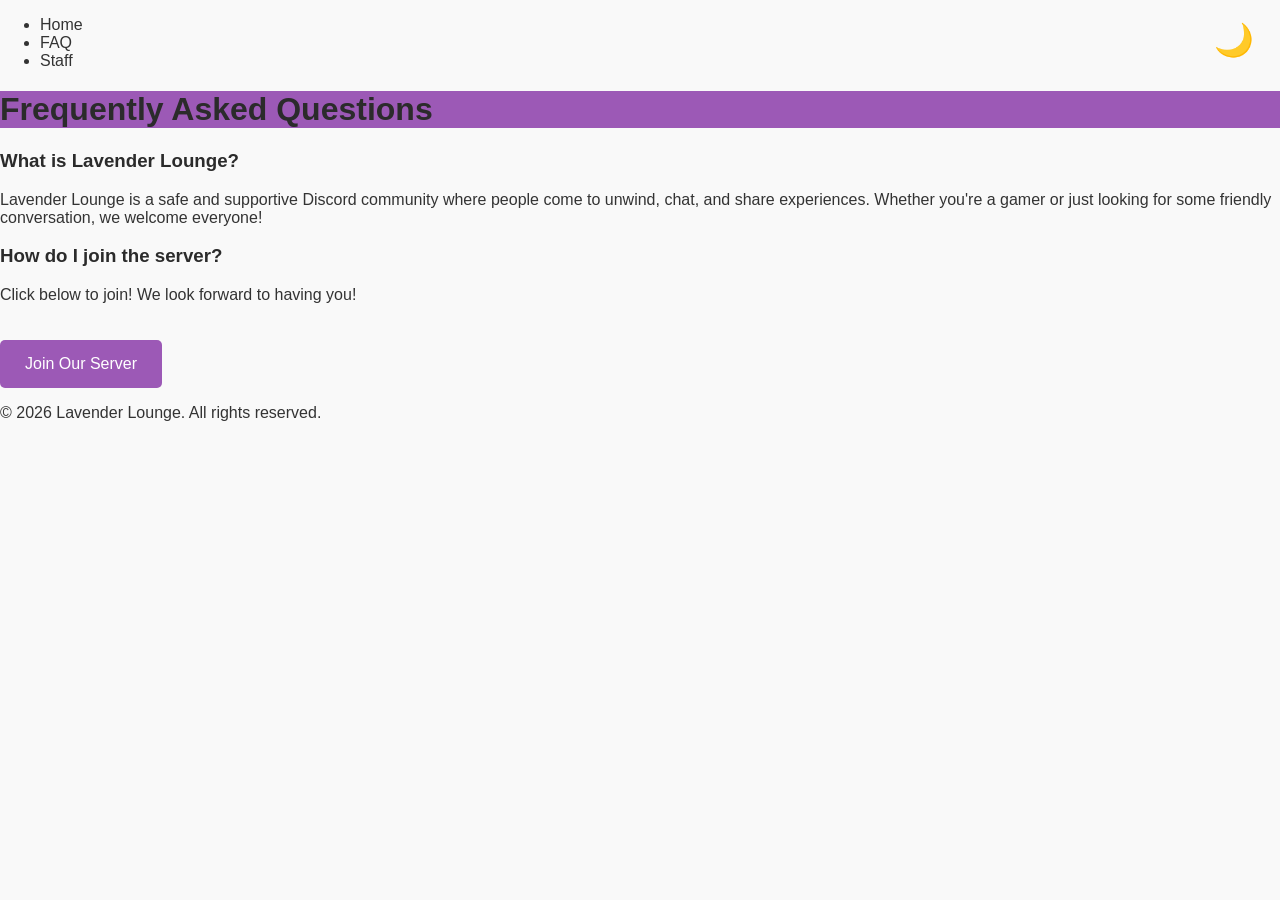
==== faq.html @ 2de8250f "Add navigation bar to FAQ page Added a navigation bar with links to Home, FAQ, and Staff pages." ====
<!DOCTYPE html>
<html lang="en">
<head>
  <meta charset="UTF-8">
  <meta name="viewport" content="width=device-width, initial-scale=1.0">
  <title>Lavender Lounge - FAQ</title>
  <link href="styles.css" rel="stylesheet">
</head>
<body class="light-mode">
  <button id="mode-toggle" class="mode-toggle">🌙</button>

  <!-- Navigation Bar -->
  <nav class="navbar">
    <ul>
      <li><a href="index.html">Home</a></li>
      <li><a href="faq.html">FAQ</a></li>
      <li><a href="staff.html">Staff</a></li>
    </ul>
  </nav>

  <header>
    <div class="container">
      <h1>Frequently Asked Questions</h1>
    </div>
  </header>

  <section class="faq-container">
    <div class="faq-item">
      <h3>What is Lavender Lounge?</h3>
      <p>Lavender Lounge is a safe and supportive Discord community where people come to unwind, chat, and share experiences. Whether you're a gamer or just looking for some friendly conversation, we welcome everyone!</p>
    </div>
    <div class="faq-item">
      <h3>How do I join the server?</h3>
      <p>Click below to join! We look forward to having you!</p>
      <a href="YOUR_DISCORD_INVITE_LINK" class="cta-button">Join Our Server</a>
    </div>
  </section>

  <footer>
    <p>&copy; 2026 Lavender Lounge. All rights reserved.</p>
  </footer>

  <script src="scripts.js"></script>
</body>
  </html>
---- styles.css ----
/* Global Styles */
body {
  font-family: 'Poppins', sans-serif;
  margin: 0;
  padding: 0;
  background-color: #f9f9f9;
  color: #333;
  transition: background-color 0.3s, color 0.3s;
}

h1, h2, h3 {
  font-family: 'Roboto', sans-serif;
  color: #2b2b2b;
  animation: fadeIn 1s ease-in-out;
}

a {
  color: inherit;
  text-decoration: none;
}

/* Light Mode Styles */
.light-mode {
  background-color: #f9f9f9;
  color: #333;
}

.light-mode header {
  background-color: #9c59b6;
  color: white;
}

.light-mode .cta-button {
  background-color: #9c59b6;
  color: white;
}

.light-mode .faq-list li {
  border-bottom: 1px solid #eee;
}

.light-mode .staff-member {
  background-color: #f4f4f4;
}

.light-mode .staff-photo {
  border: 3px solid #9c59b6;
}

/* Dark Mode Styles */
.dark-mode {
  background-color: #333;
  color: #f9f9f9;
}

.dark-mode header {
  background-color: #6a2c8a;
}

.dark-mode .cta-button {
  background-color: #6a2c8a;
  color: white;
}

.dark-mode .faq-list li {
  border-bottom: 1px solid #444;
}

.dark-mode .staff-member {
  background-color: #444;
}

.dark-mode .staff-photo {
  border: 3px solid #6a2c8a;
}

/* Animations */
h1, h2, h3, p {
  animation: fadeIn 1s ease-in-out;
}

@keyframes fadeIn {
  from {
    opacity: 0;
  }
  to {
    opacity: 1;
  }
}

@keyframes slideIn {
  from {
    transform: translateX(-100%);
  }
  to {
    transform: translateX(0);
  }
}

/* Button Style */
.cta-button {
  padding: 15px 25px;
  border-radius: 5px;
  font-size: 16px;
  margin-top: 20px;
  display: inline-block;
  transition: background-color 0.3s;
}

.cta-button:hover {
  background-color: #7a4fd4;
}

/* Staff Photos */
.staff-container {
  display: flex;
  flex-wrap: wrap;
  justify-content: space-around;
  gap: 20px;
}

.staff-member {
  width: 200px;
  text-align: center;
  animation: slideIn 1s ease-out;
  background-color: #f4f4f4;
  padding: 15px;
  border-radius: 10px;
  box-shadow: 0 4px 8px rgba(0, 0, 0, 0.1);
}

.staff-member img {
  width: 120px; /* Reduced size */
  height: 120px; /* Reduced size */
  border-radius: 50%;
  object-fit: cover;
  border: 3px solid #9c59b6;
  margin-bottom: 15px;
}

.staff-member h3 {
  font-size: 1.2rem;
  margin-top: 10px;
}

.staff-member p {
  font-size: 1rem;
  color: #666;
}

/* Fun Fact Style */
.staff-member p strong {
  font-weight: 600;
  color: #9c59b6;
}

/* Mode Toggle Button */
.mode-toggle {
  position: fixed;
  top: 20px;
  right: 20px;
  background-color: transparent;
  border: none;
  color: #333;
  font-size: 2rem;
  cursor: pointer;
  z-index: 1000;
  transition: color 0.3s ease-in-out;
}

.mode-toggle:hover {
  color: #9c59b6;
    }
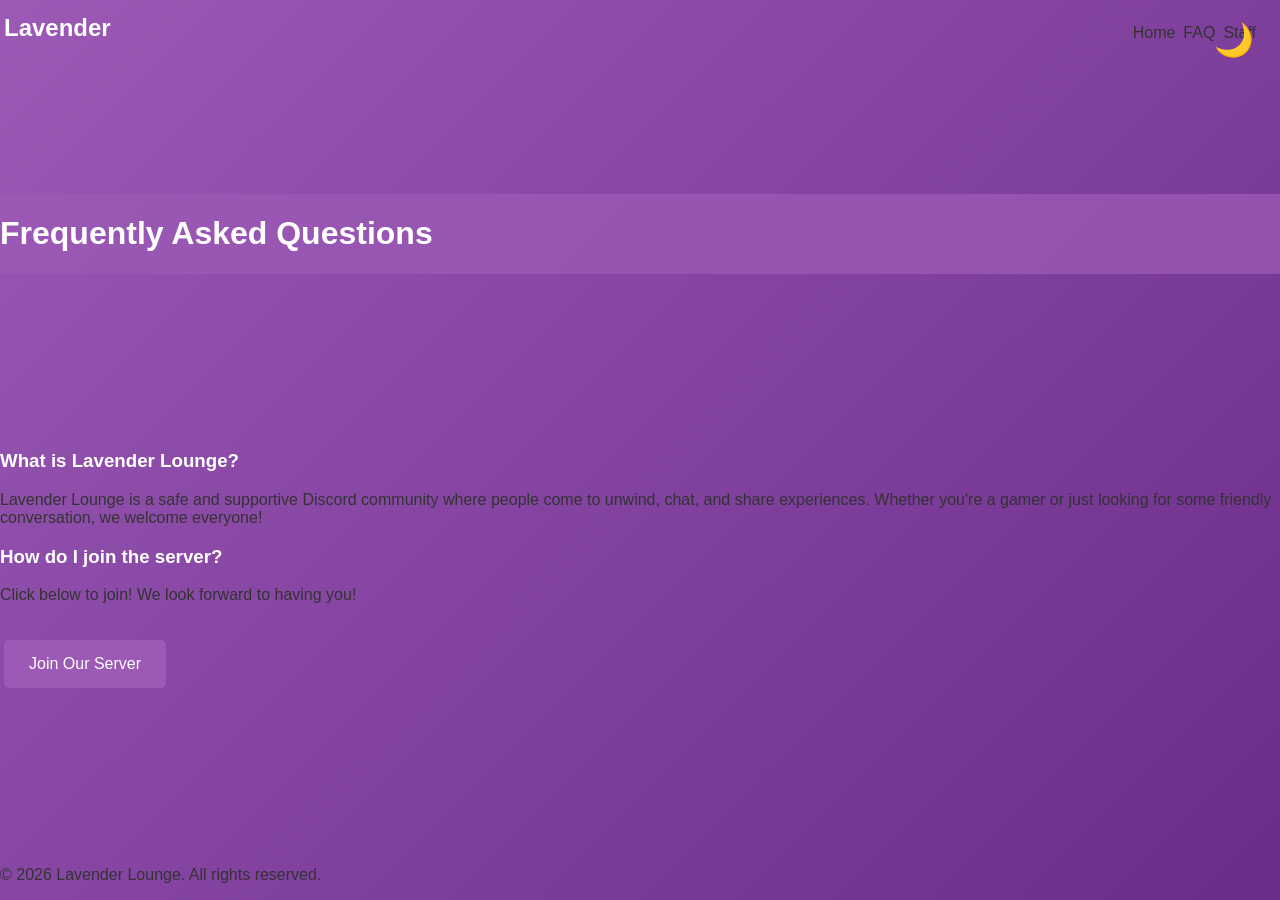
==== commit 21c3825b: "Apply navbar site-wide" ====
--- a/faq.html
+++ b/faq.html
@@ -10,12 +10,15 @@
   <button id="mode-toggle" class="mode-toggle">🌙</button>
 
   <!-- Navigation Bar -->
-  <nav class="navbar">
-    <ul>
-      <li><a href="index.html">Home</a></li>
-      <li><a href="faq.html">FAQ</a></li>
-      <li><a href="staff.html">Staff</a></li>
-    </ul>
+  <nav>
+    <div class="navContainer">
+        <h1>Lavender</h1>
+        <div class="navElements">
+            <a href="/">Home</a>
+            <a href="faq.html">FAQ</a>
+            <a href="staff.html">Staff</a>
+        </div>
+    </div>
   </nav>
 
   <header>
--- a/styles.css
+++ b/styles.css
@@ -1,32 +1,69 @@
 /* Global Styles */
-body {
-  font-family: 'Poppins', sans-serif;
+html, body {
+  height: 100%; /* Ensure both html and body stretch full height */
   margin: 0;
   padding: 0;
-  background-color: #f9f9f9;
-  color: #333;
-  transition: background-color 0.3s, color 0.3s;
+  font-family: 'Poppins', sans-serif;
+  background: linear-gradient(135deg, #9c59b6, #6a2c8a); /* Continuous gradient from purple to dark purple */
+  color: #ffffff; /* White text color for contrast */
+  display: flex;
+  flex-direction: column;
+  justify-content: space-between;
 }
 
 h1, h2, h3 {
   font-family: 'Roboto', sans-serif;
-  color: #2b2b2b;
+  color: #ffffff; /* Ensure headings are white */
   animation: fadeIn 1s ease-in-out;
+}
+
+nav {
+    z-index: 999;
+    position: sticky;
+    top: 10px;
+    border: 2px transparent;
+    transition: 0.2s ease-in-out;
+}
+
+.navContainer {
+    display: flex;
+    flex-direction: row;
+    justify-content: space-between;
+}
+
+.navElements {
+    text-align: right;
+    left: auto;
+    display: flex;
+    flex-direction: row;
+    flex-wrap: nowrap;
+    padding-right: 20px;
+    padding-top: 10px;
+}
+
+nav p {
+    margin: 0;
+    padding: 0;
+}
+nav h1 {
+    margin: 4px;
 }
 
 a {
   color: inherit;
   text-decoration: none;
+  margin: 4px;
+  cursor: pointer;
 }
 
 /* Light Mode Styles */
 .light-mode {
-  background-color: #f9f9f9;
-  color: #333;
+  background: linear-gradient(135deg, #9c59b6, #6a2c8a); /* Continuous gradient for light mode */
+  color: #333333; /* Darker text color for light mode for better contrast */
 }
 
 .light-mode header {
-  background-color: #9c59b6;
+  background-color: rgba(156, 89, 182, 0.8); /* Semi-transparent header */
   color: white;
 }
 
@@ -40,7 +77,8 @@
 }
 
 .light-mode .staff-member {
-  background-color: #f4f4f4;
+  background-color: rgba(244, 244, 244, 0.9); /* Semi-transparent background for staff members */
+  color: #333; /* Dark text for light mode */
 }
 
 .light-mode .staff-photo {
@@ -49,12 +87,13 @@
 
 /* Dark Mode Styles */
 .dark-mode {
-  background-color: #333;
-  color: #f9f9f9;
+  background: linear-gradient(135deg, #6a2c8a, #000000); /* Continuous gradient for dark mode */
+  color: #f9f9f9; /* Light text color for dark mode for contrast */
 }
 
 .dark-mode header {
-  background-color: #6a2c8a;
+  background-color: rgba(106, 44, 138, 0.8); /* Semi-transparent header */
+  color: white;
 }
 
 .dark-mode .cta-button {
@@ -67,7 +106,8 @@
 }
 
 .dark-mode .staff-member {
-  background-color: #444;
+  background-color: rgba(68, 68, 68, 0.9); /* Semi-transparent background for staff members */
+  color: #f9f9f9; /* Light text for dark mode */
 }
 
 .dark-mode .staff-photo {
@@ -130,8 +170,8 @@
 }
 
 .staff-member img {
-  width: 120px; /* Reduced size */
-  height: 120px; /* Reduced size */
+  width: 60px; /* Staff photo size */
+  height: 60px; /* Staff photo size */
   border-radius: 50%;
   object-fit: cover;
   border: 3px solid #9c59b6;
@@ -145,7 +185,7 @@
 
 .staff-member p {
   font-size: 1rem;
-  color: #666;
+  color: #666; /* Darker text color for paragraphs in light mode */
 }
 
 /* Fun Fact Style */
@@ -161,7 +201,7 @@
   right: 20px;
   background-color: transparent;
   border: none;
-  color: #333;
+  color: #fff;
   font-size: 2rem;
   cursor: pointer;
   z-index: 1000;
@@ -170,4 +210,4 @@
 
 .mode-toggle:hover {
   color: #9c59b6;
-    }
+}
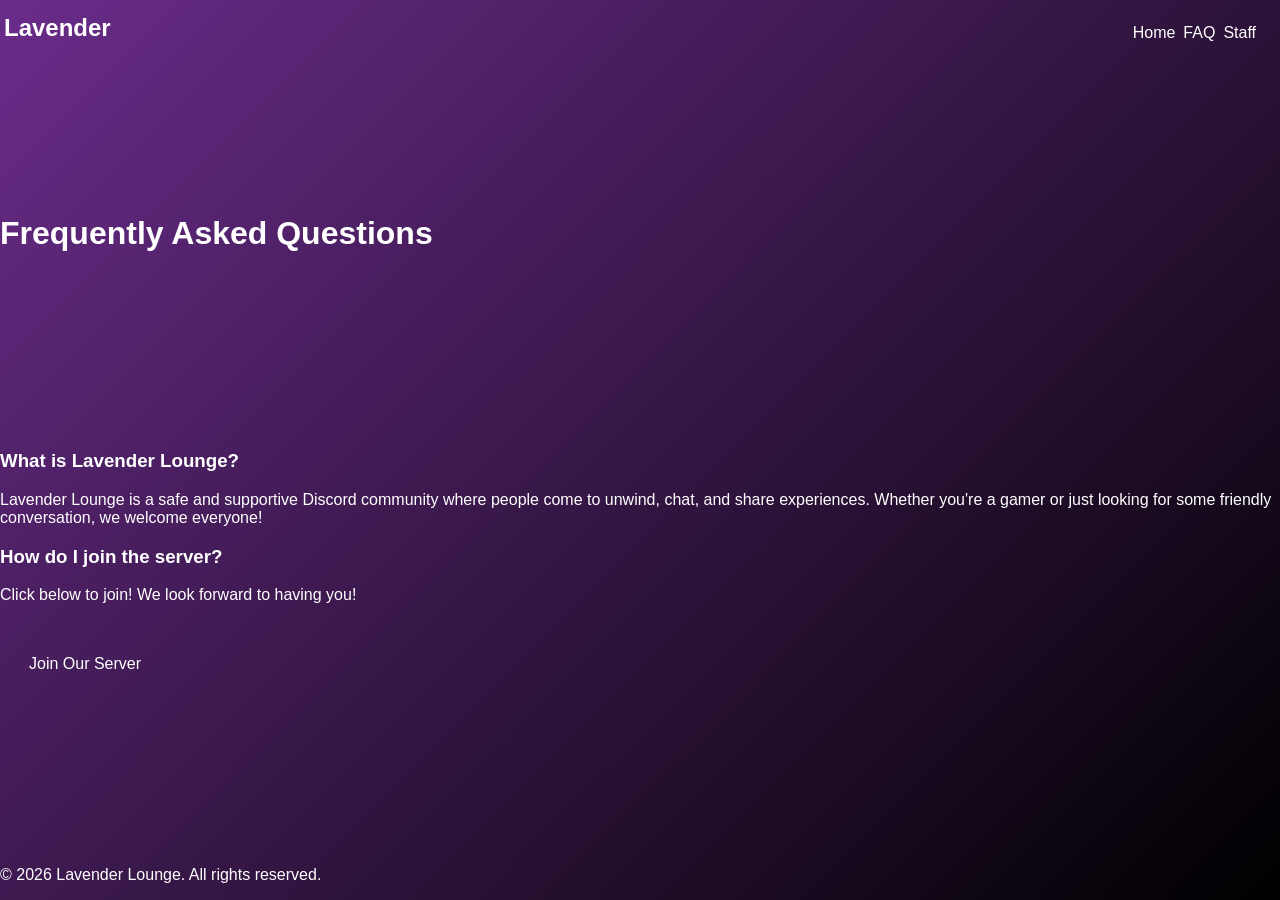
==== commit 210cf6aa: "Remove dark/light toggle for now" ====
--- a/faq.html
+++ b/faq.html
@@ -5,9 +5,12 @@
   <meta name="viewport" content="width=device-width, initial-scale=1.0">
   <title>Lavender Lounge - FAQ</title>
   <link href="styles.css" rel="stylesheet">
+  <script src="scripts.js"></script>
 </head>
 <body class="light-mode">
-  <button id="mode-toggle" class="mode-toggle">🌙</button>
+  <!-- read the comment in styles.css
+  <button id="mode-toggle" class="mode-toggle"><img src="media/dark.svg"/></button>
+  -->
 
   <!-- Navigation Bar -->
   <nav>
@@ -42,7 +45,5 @@
   <footer>
     <p>&copy; 2026 Lavender Lounge. All rights reserved.</p>
   </footer>
-
-  <script src="scripts.js"></script>
 </body>
   </html>
--- a/styles.css
+++ b/styles.css
@@ -4,7 +4,8 @@
   margin: 0;
   padding: 0;
   font-family: 'Poppins', sans-serif;
-  background: linear-gradient(135deg, #9c59b6, #6a2c8a); /* Continuous gradient from purple to dark purple */
+  /* background: linear-gradient(135deg, #9c59b6, #6a2c8a); Continuous gradient from purple to dark purple */ 
+  background: linear-gradient(135deg, #6a2c8a, #000000); /* Continuous gradient from purple to dark purple */
   color: #ffffff; /* White text color for contrast */
   display: flex;
   flex-direction: column;
@@ -56,63 +57,13 @@
   cursor: pointer;
 }
 
-/* Light Mode Styles */
-.light-mode {
-  background: linear-gradient(135deg, #9c59b6, #6a2c8a); /* Continuous gradient for light mode */
-  color: #333333; /* Darker text color for light mode for better contrast */
-}
-
-.light-mode header {
-  background-color: rgba(156, 89, 182, 0.8); /* Semi-transparent header */
-  color: white;
-}
-
-.light-mode .cta-button {
-  background-color: #9c59b6;
-  color: white;
-}
-
-.light-mode .faq-list li {
-  border-bottom: 1px solid #eee;
-}
-
-.light-mode .staff-member {
-  background-color: rgba(244, 244, 244, 0.9); /* Semi-transparent background for staff members */
-  color: #333; /* Dark text for light mode */
-}
-
-.light-mode .staff-photo {
-  border: 3px solid #9c59b6;
-}
-
-/* Dark Mode Styles */
-.dark-mode {
-  background: linear-gradient(135deg, #6a2c8a, #000000); /* Continuous gradient for dark mode */
-  color: #f9f9f9; /* Light text color for dark mode for contrast */
-}
-
-.dark-mode header {
-  background-color: rgba(106, 44, 138, 0.8); /* Semi-transparent header */
-  color: white;
-}
-
-.dark-mode .cta-button {
-  background-color: #6a2c8a;
-  color: white;
-}
-
-.dark-mode .faq-list li {
-  border-bottom: 1px solid #444;
-}
-
-.dark-mode .staff-member {
-  background-color: rgba(68, 68, 68, 0.9); /* Semi-transparent background for staff members */
-  color: #f9f9f9; /* Light text for dark mode */
-}
-
-.dark-mode .staff-photo {
-  border: 3px solid #6a2c8a;
-}
+/* 
+  * light and dark mode toggles have been removed for now
+  * because they were causing too many issues.
+  * i will revamp the system later when i have time and readd them
+  * for now, the site will be fixed dark mode
+  * sorry :(
+*/
 
 /* Animations */
 h1, h2, h3, p {
@@ -163,7 +114,7 @@
   width: 200px;
   text-align: center;
   animation: slideIn 1s ease-out;
-  background-color: #f4f4f4;
+  background: linear-gradient(135deg, #9c53c0, #311e3a); /* this looks ugly as shit but idc rn */
   padding: 15px;
   border-radius: 10px;
   box-shadow: 0 4px 8px rgba(0, 0, 0, 0.1);
@@ -185,7 +136,7 @@
 
 .staff-member p {
   font-size: 1rem;
-  color: #666; /* Darker text color for paragraphs in light mode */
+  color: #e8e8e8; /* Darker text color for paragraphs in light mode */
 }
 
 /* Fun Fact Style */
@@ -194,7 +145,7 @@
   color: #9c59b6;
 }
 
-/* Mode Toggle Button */
+/* Mode Toggle Button
 .mode-toggle {
   position: fixed;
   top: 20px;
@@ -207,6 +158,7 @@
   z-index: 1000;
   transition: color 0.3s ease-in-out;
 }
+ */
 
 .mode-toggle:hover {
   color: #9c59b6;
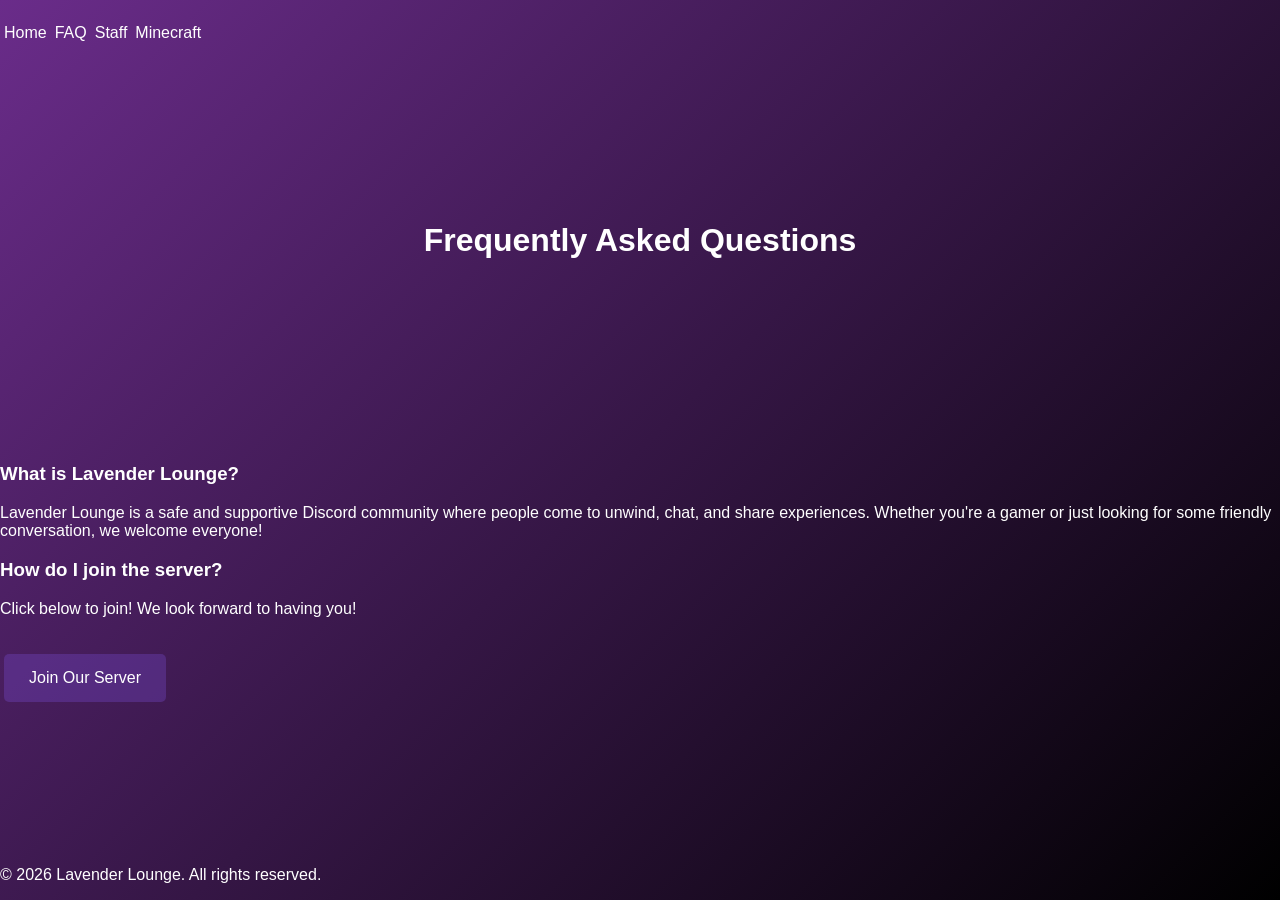
==== commit 8154d241: "Merge pull request #6 from LavenderLounge/staff-page Staff page" ====
--- a/faq.html
+++ b/faq.html
@@ -15,11 +15,11 @@
   <!-- Navigation Bar -->
   <nav>
     <div class="navContainer">
-        <h1>Lavender</h1>
         <div class="navElements">
             <a href="/">Home</a>
             <a href="faq.html">FAQ</a>
             <a href="staff.html">Staff</a>
+            <a href="minecraft.html">Minecraft</a>
         </div>
     </div>
   </nav>
--- a/styles.css
+++ b/styles.css
@@ -3,9 +3,11 @@
   height: 100%; /* Ensure both html and body stretch full height */
   margin: 0;
   padding: 0;
-  font-family: 'Poppins', sans-serif;
+  font-family: "Google Sans", sans-serif;
+  font-optical-sizing: auto;
+  font-style: normal;
   /* background: linear-gradient(135deg, #9c59b6, #6a2c8a); Continuous gradient from purple to dark purple */ 
-  background: linear-gradient(135deg, #6a2c8a, #000000); /* Continuous gradient from purple to dark purple */
+  background: linear-gradient(135deg, #6a2c8a, #000000);
   color: #ffffff; /* White text color for contrast */
   display: flex;
   flex-direction: column;
@@ -13,7 +15,6 @@
 }
 
 h1, h2, h3 {
-  font-family: 'Roboto', sans-serif;
   color: #ffffff; /* Ensure headings are white */
   animation: fadeIn 1s ease-in-out;
 }
@@ -88,6 +89,16 @@
   }
 }
 
+.container {
+  max-width: 1200px;
+  margin: 0 auto;
+  padding: 20px;
+  justify-content: center;
+  align-items: center;
+  text-align: center;
+
+}
+
 /* Button Style */
 .cta-button {
   padding: 15px 25px;
@@ -96,6 +107,7 @@
   margin-top: 20px;
   display: inline-block;
   transition: background-color 0.3s;
+  background-color: #794fd450;
 }
 
 .cta-button:hover {
@@ -163,3 +175,4 @@
 .mode-toggle:hover {
   color: #9c59b6;
 }
+
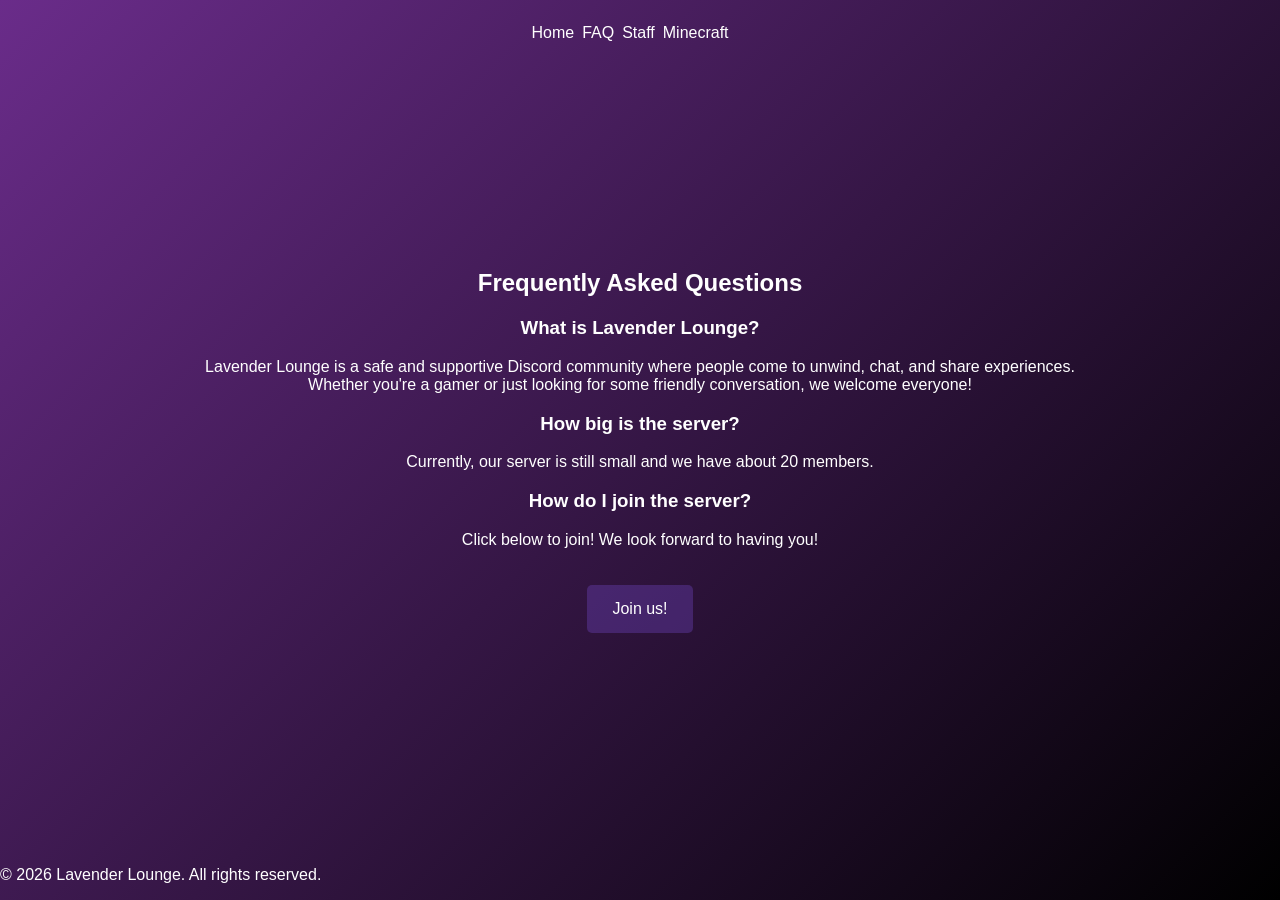
==== commit 98b1302e: "add faq entry" ====
--- a/faq.html
+++ b/faq.html
@@ -24,21 +24,20 @@
     </div>
   </nav>
 
-  <header>
-    <div class="container">
-      <h1>Frequently Asked Questions</h1>
-    </div>
-  </header>
-
-  <section class="faq-container">
+  <section class="container">
+    <h1>Frequently Asked Questions</h1>
     <div class="faq-item">
       <h3>What is Lavender Lounge?</h3>
-      <p>Lavender Lounge is a safe and supportive Discord community where people come to unwind, chat, and share experiences. Whether you're a gamer or just looking for some friendly conversation, we welcome everyone!</p>
+      <p>Lavender Lounge is a safe and supportive Discord community where people come to unwind, chat, and share experiences.<br>Whether you're a gamer or just looking for some friendly conversation, we welcome everyone!</p>
     </div>
     <div class="faq-item">
+      <h3>How big is the server?</h3>
+      <p>Currently, our server is still small and we have about 20 members.</p>
+    </div>
+        <div class="faq-item">
       <h3>How do I join the server?</h3>
       <p>Click below to join! We look forward to having you!</p>
-      <a href="YOUR_DISCORD_INVITE_LINK" class="cta-button">Join Our Server</a>
+      <a href="https://discord.gg/k8Jx3yT7cm" class="cta-button">Join us!</a>
     </div>
   </section>
 
--- a/styles.css
+++ b/styles.css
@@ -7,7 +7,7 @@
   font-optical-sizing: auto;
   font-style: normal;
   /* background: linear-gradient(135deg, #9c59b6, #6a2c8a); Continuous gradient from purple to dark purple */ 
-  background: linear-gradient(135deg, #6a2c8a, #000000);
+  background: linear-gradient(135deg, #6a2c8a, #000000) no-repeat fixed; 
   color: #ffffff; /* White text color for contrast */
   display: flex;
   flex-direction: column;
@@ -30,7 +30,7 @@
 .navContainer {
     display: flex;
     flex-direction: row;
-    justify-content: space-between;
+    justify-content: center;
 }
 
 .navElements {
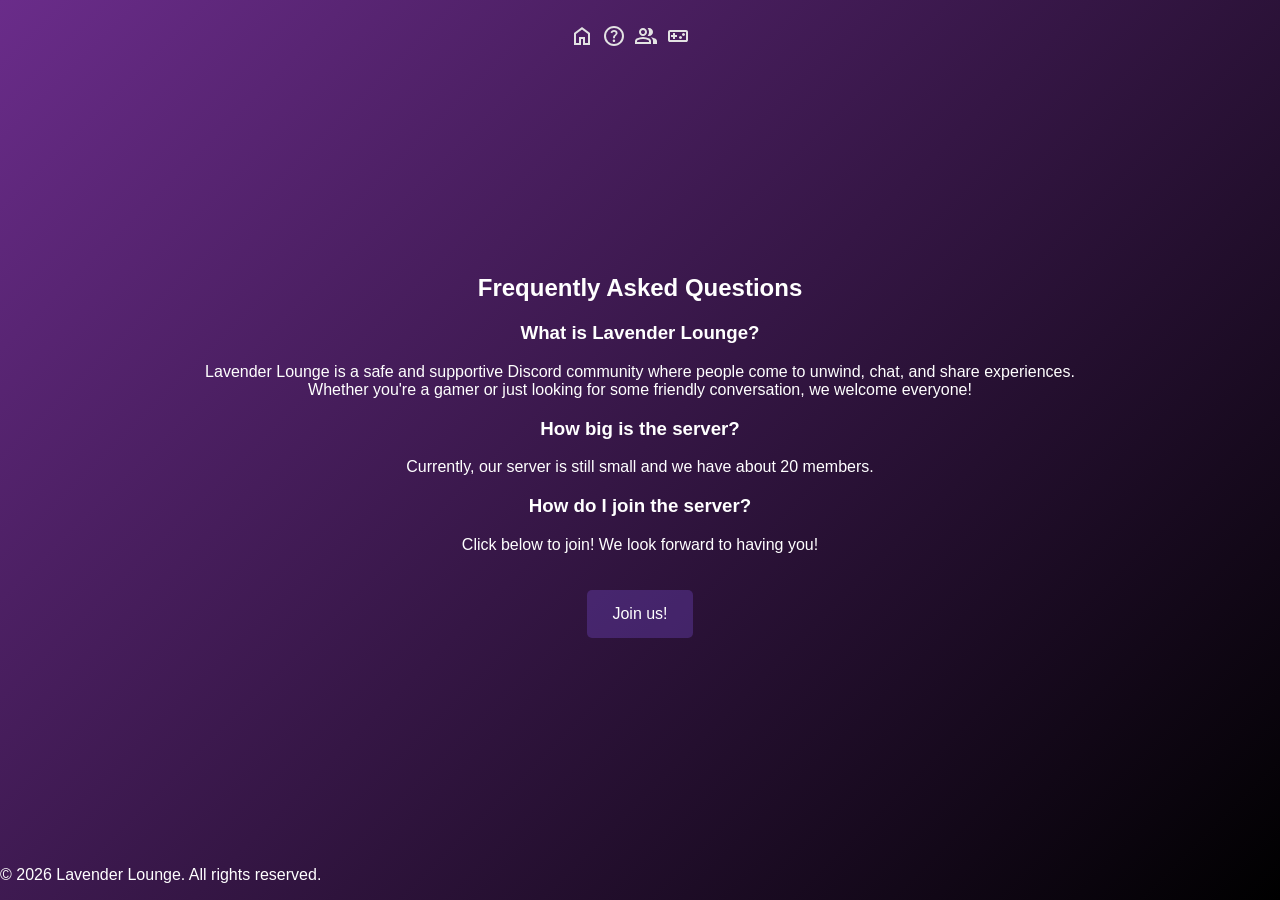
==== commit 27f2b1e4: "new navbar!" ====
--- a/faq.html
+++ b/faq.html
@@ -16,10 +16,10 @@
   <nav>
     <div class="navContainer">
         <div class="navElements">
-            <a href="/">Home</a>
-            <a href="faq.html">FAQ</a>
-            <a href="staff.html">Staff</a>
-            <a href="minecraft.html">Minecraft</a>
+            <a href="/"><img src="media/icons/home.svg" alt="Home" /></a>
+            <a href="faq.html"><img src="media/icons/help.svg" alt="FAQ" /></a>
+            <a href="staff.html"><img src="media/icons/group.svg" alt="Staff" /></a>
+            <a href="minecraft.html"><img src="media/icons/game.svg" alt="Minecraft" /></a>
         </div>
     </div>
   </nav>
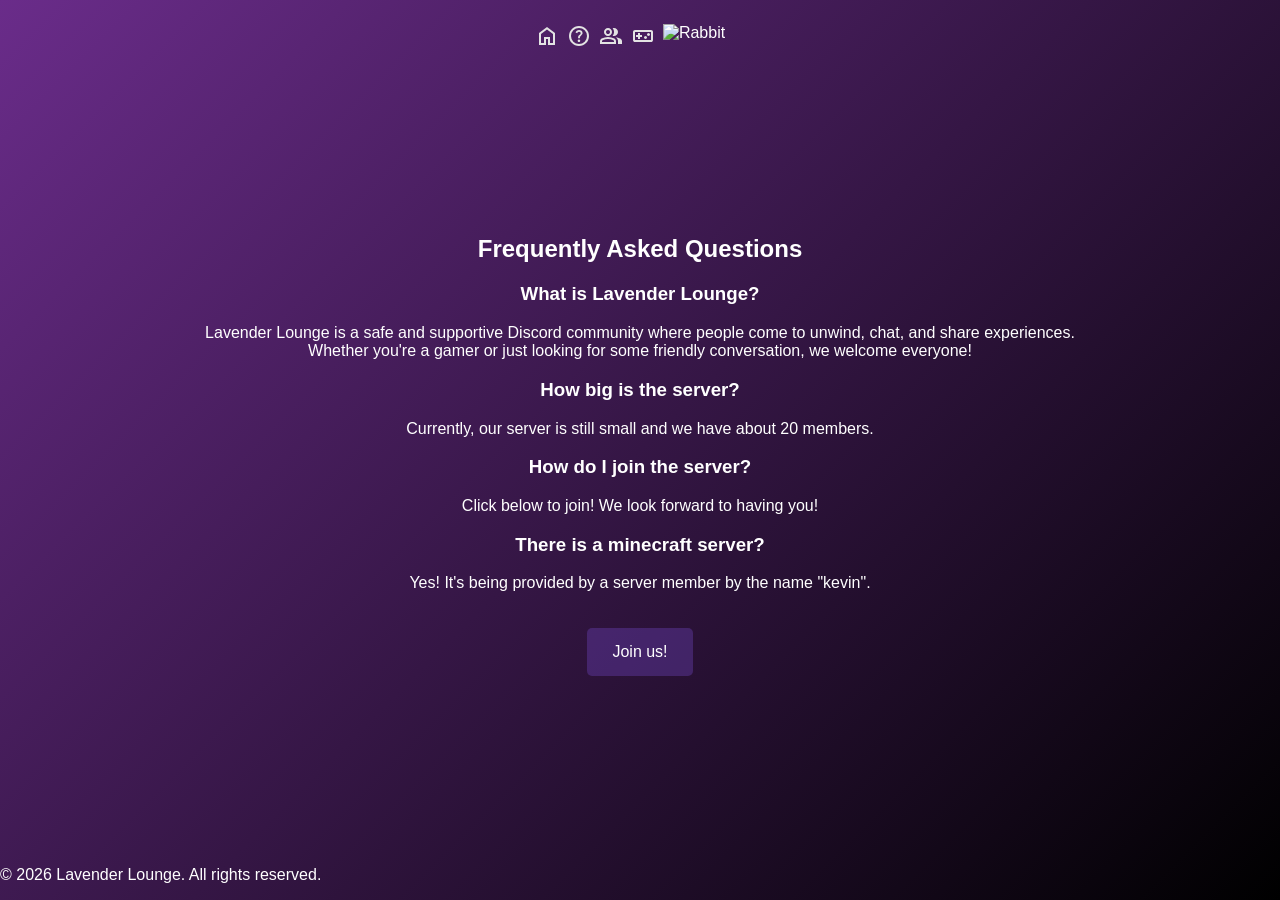
==== commit 90a39447: "changed faq" ====
--- a/faq.html
+++ b/faq.html
@@ -5,6 +5,7 @@
   <meta name="viewport" content="width=device-width, initial-scale=1.0">
   <title>Lavender Lounge - FAQ</title>
   <link href="styles.css" rel="stylesheet">
+  <link href="https://fonts.googleapis.com/css2?family=Story+Script&display=swap" rel="stylesheet">
   <script src="scripts.js"></script>
 </head>
 <body class="light-mode">
@@ -20,6 +21,7 @@
             <a href="faq.html"><img src="media/icons/help.svg" alt="FAQ" /></a>
             <a href="staff.html"><img src="media/icons/group.svg" alt="Staff" /></a>
             <a href="minecraft.html"><img src="media/icons/game.svg" alt="Minecraft" /></a>
+            <a href="https://cabbit.zone/"><img src="media/icons/rabbit.svg" alt="Rabbit"/></a>
         </div>
     </div>
   </nav>
@@ -37,12 +39,18 @@
         <div class="faq-item">
       <h3>How do I join the server?</h3>
       <p>Click below to join! We look forward to having you!</p>
-      <a href="https://discord.gg/k8Jx3yT7cm" class="cta-button">Join us!</a>
     </div>
+    <div class="faq-item">
+      <h3>There is a minecraft server?</h3>
+      <p>
+        Yes! It's being provided by a server member by the name "kevin".
+      </p>
+    </div>
+    <a href="https://discord.gg/k8Jx3yT7cm" class="cta-button">Join us!</a>
   </section>
 
   <footer>
     <p>&copy; 2026 Lavender Lounge. All rights reserved.</p>
   </footer>
-</body>
-  </html>
+  </body>
+</html>
--- a/styles.css
+++ b/styles.css
@@ -7,7 +7,7 @@
   font-optical-sizing: auto;
   font-style: normal;
   /* background: linear-gradient(135deg, #9c59b6, #6a2c8a); Continuous gradient from purple to dark purple */ 
-  background: linear-gradient(135deg, #6a2c8a, #000000) no-repeat fixed; 
+  background: linear-gradient(135deg, #6a2c8a, #000000) no-repeat fixed;
   color: #ffffff; /* White text color for contrast */
   display: flex;
   flex-direction: column;
@@ -176,3 +176,15 @@
   color: #9c59b6;
 }
 
+.socialMediaContainer {
+  img {
+    width: auto;
+    height: auto;
+    border: none;
+    border-radius: 0;
+    box-shadow: none;
+    margin: 0;
+    padding: 0;
+    object-fit: unset;
+  }
+}
